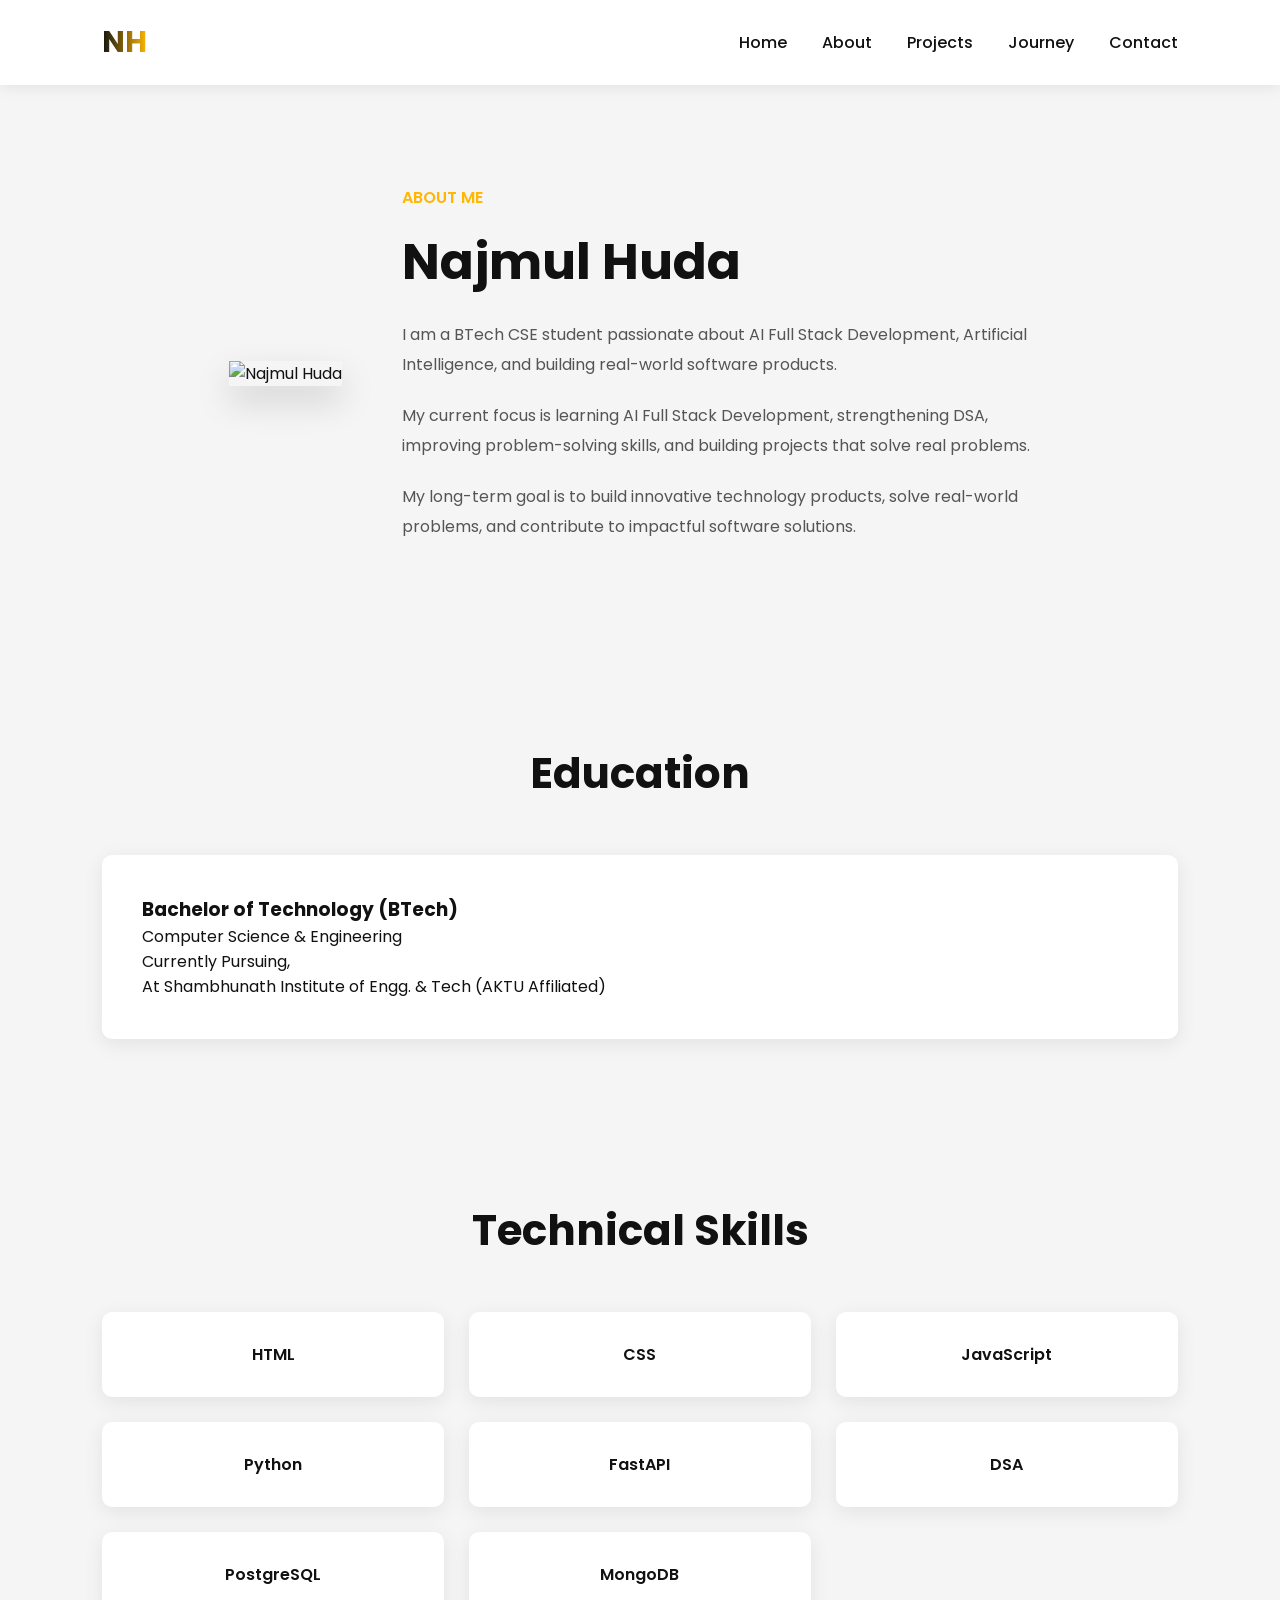
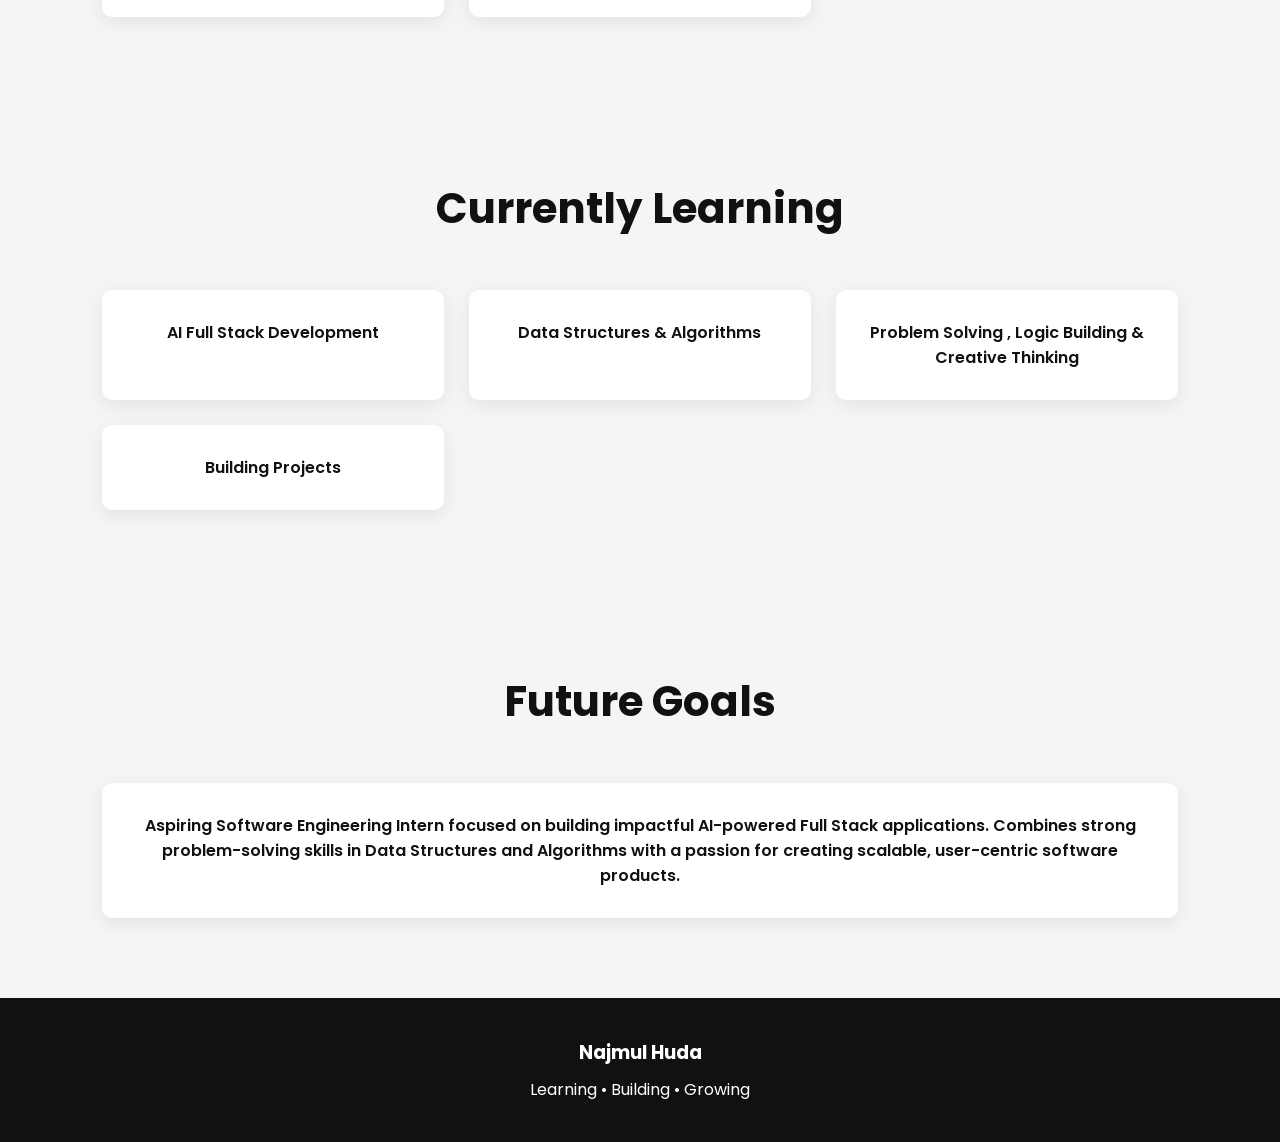
==== about.html @ aef89ca0 "Initial portfolio website" ====
<!DOCTYPE html>
<html lang="en">

<head>
    <meta charset="UTF-8">
    <meta name="viewport" content="width=device-width, initial-scale=1.0">

    <title>About | Najmul Huda</title>

    <link rel="stylesheet" href="css/style.css">

    <link href="https://fonts.googleapis.com/css2?family=Poppins:wght@300;400;500;600;700&display=swap"
        rel="stylesheet">

    <link rel="stylesheet"
        href="https://cdnjs.cloudflare.com/ajax/libs/font-awesome/6.6.0/css/all.min.css">
</head>

<body>

    <!-- NAVBAR -->

    <header class="navbar">

        <div class="logo">NH</div>

        <nav>
            <ul class="nav-links">

                <li><a href="index.html">Home</a></li>

                <li><a href="about.html">About</a></li>

                <li><a href="projects.html">Projects</a></li>

                <li><a href="journey.html">Journey</a></li>

                <li><a href="contact.html">Contact</a></li>

            </ul>
        </nav>

    </header>

    <!-- ABOUT HERO -->

    <section class="about-page">

        <div class="about-image">

            <img src="C:\Users\Najmul Huda\Desktop\portfolio\assests\myimg.png" alt="Najmul Huda">

        </div>

        <div class="about-content">

            <span class="small-heading">
                ABOUT ME
            </span>

            <h1>
                Najmul Huda
            </h1>

            <p>

                I am a BTech CSE student passionate about
                AI Full Stack Development, Artificial Intelligence,
                and building real-world software products.

            </p>

            <p>

                My current focus is learning AI Full Stack
                Development, strengthening DSA, improving
                problem-solving skills, and building projects
                that solve real problems.

            </p>

            <p>

                My long-term goal is to build innovative
                technology products, solve real-world
                problems, and contribute to impactful
                software solutions.

            </p>

        </div>

    </section>

    <!-- EDUCATION -->

    <section class="education-section">

        <div class="section-title">

            <h2>Education</h2>

        </div>

        <div class="education-card">

            <h3>Bachelor of Technology (BTech)</h3>

            <p>
                Computer Science & Engineering
            </p>

            <span>
                Currently Pursuing,<br>
                At Shambhunath Institute of Engg. & Tech (AKTU Affiliated)
            </span>

        </div>

    </section>

    <!-- SKILLS -->

    <section class="skills-section">

        <div class="section-title">

            <h2>Technical Skills</h2>

        </div>

        <div class="skills-grid">

            <div class="skill-card">HTML</div>

            <div class="skill-card">CSS</div>

            <div class="skill-card">JavaScript</div>

            <div class="skill-card">Python</div>

            <div class="skill-card">FastAPI</div>

            <div class="skill-card">DSA</div>

            <div class="skill-card">PostgreSQL</div>

            <div class="skill-card">MongoDB</div>

        </div>

    </section>

    <!-- CURRENT LEARNING -->

    <section class="learning-section">

        <div class="section-title">

            <h2>Currently Learning</h2>

        </div>

        <div class="learning-grid">

            <div class="learning-card">

                AI Full Stack Development

            </div>

            <div class="learning-card">

                Data Structures & Algorithms

            </div>

            <div class="learning-card">

                Problem Solving , Logic Building & Creative Thinking

            </div>

            <div class="learning-card">

                Building Projects

            </div>

        </div>

    </section>

    <!-- FUTURE GOALS -->

    <section class="goal-section">

        <div class="section-title">

            <h2>Future Goals</h2>

        </div>

        <div class="goal-card">

            <p>

                Aspiring Software Engineering Intern focused on building impactful AI-powered Full Stack applications.
                 Combines strong problem-solving skills in Data Structures and Algorithms with a passion for creating scalable,
                 user-centric software products.

            </p>

        </div>

    </section>

    <!-- FOOTER -->

    <footer>

        <h3>Najmul Huda</h3>

        <p>Learning • Building • Growing</p>

    </footer>

</body>

</html>
---- css/style.css ----
/* =====================
   GLOBAL
===================== */

*{
    margin:0;
    padding:0;
    box-sizing:border-box;
}

html{
    scroll-behavior:smooth;
}

body{
    font-family:'Poppins',sans-serif;
    background:#f5f5f5;
    color:#111;
}

/* =====================
   NAVBAR
===================== */

.navbar{
    position:sticky;
    top:0;

    display:flex;
    justify-content:space-between;
    align-items:center;

    padding:20px 8%;

    background:white;

    box-shadow:0 2px 15px rgba(0,0,0,.08);

    z-index:1000;
}

/* .logo{
    font-size:28px;
    font-weight:700;
    color:#111;
} */
.logo{

    font-size:30px;
    font-weight:700;

    background:linear-gradient(
        90deg,
        #111,
        #ffb703,
        #111
    );

    background-size:200% auto;

    -webkit-background-clip:text;
    -webkit-text-fill-color:transparent;

    animation:shine 4s linear infinite;
}

@keyframes shine{

    to{
        background-position:200% center;
    }

}

.nav-links{
    display:flex;
    list-style:none;
    gap:35px;
}

.nav-links a{
    text-decoration:none;
    color:#111;
    font-weight:500;
    transition:.3s;
}

.nav-links a:hover{
    color:#ffb703;
}

/* =====================
   HERO
===================== */

.hero{
    min-height:90vh;

    display:flex;
    align-items:center;
    justify-content:space-between;

    gap:60px;

    padding:80px 8%;
}

.hero-left{
    flex:1;
}

.small-heading{
    display:inline-block;

    color:#ffb703;

    font-weight:600;

    margin-bottom:15px;
}

.hero-left h1{
    font-size:70px;
    line-height:1.1;

    margin-bottom:15px;
}

.hero-left h2{
    font-size:30px;
    font-weight:500;

    margin-bottom:20px;

    color:#333;
}

.hero-left p{
    color:#666;

    line-height:1.8;

    max-width:600px;

    margin-bottom:35px;
}

/* BUTTONS */

.hero-buttons{
    display:flex;
    gap:20px;

    margin-bottom:35px;
}

.btn{
    padding:14px 28px;

    border-radius:8px;

    text-decoration:none;

    font-weight:600;

    transition:.3s;
}

.primary-btn{
    background:#ffb703;
    color:#111;
}

.primary-btn:hover{
    transform:translateY(-4px);
}

.secondary-btn{
    border:2px solid #111;
    color:#111;
}

.secondary-btn:hover{
    background:#111;
    color:white;
}

/* SOCIAL */

.social-icons{
    display:flex;
    gap:25px;
}

.social-icons a{
    color:#111;

    font-size:22px;

    transition:.3s;
}

.social-icons a:hover{
    color:#ffb703;
}

/* IMAGE */

.hero-right{
    flex:1;

    display:flex;
    justify-content:center;
}

.image-card{
    width:400px;
    height:500px;

    background:white;

    padding:15px;

    box-shadow:0 15px 40px rgba(0,0,0,.12);
}

.image-card img{
    width:100%;
    height:100%;

    object-fit:cover;
}

/* =====================
   STATS
===================== */

.stats{
    display:grid;

    grid-template-columns:repeat(4,1fr);

    gap:25px;

    padding:60px 8%;

    background:#003b49;
}

.stat-box{
    background:#004e5f;

    padding:35px;

    text-align:center;

    color:white;
}

.stat-box h3{
    font-size:36px;

    margin-bottom:10px;
}

.stat-box p{
    color:#ddd;
}

/* =====================
   CURRENT FOCUS
===================== */

.focus{
    padding:100px 8%;
}

.section-title{
    text-align:center;

    margin-bottom:50px;
}

.section-title h2{
    font-size:42px;
}

.focus-grid{
    display:grid;

    grid-template-columns:repeat(4,1fr);

    gap:25px;
}

.focus-card{
    background:white;

    padding:35px;

    text-align:center;

    font-weight:600;

    border-radius:10px;

    box-shadow:0 5px 20px rgba(0,0,0,.08);

    transition:.3s;
}

.focus-card:hover{
    transform:translateY(-8px);
}

/* =====================
   PROJECTS
===================== */

.featured-projects{
    padding:100px 8%;
}

.project-preview{
    display:grid;

    grid-template-columns:repeat(2,1fr);

    gap:30px;
}

.project-card{
    background:white;

    padding:40px;

    border-radius:10px;

    box-shadow:0 5px 25px rgba(0,0,0,.08);
}

.project-card h3{
    margin-bottom:15px;
}

.project-card p{
    color:#666;

    line-height:1.7;

    margin-bottom:20px;
}

.project-card a{
    text-decoration:none;

    color:#ffb703;

    font-weight:600;
}

/* =====================
   FOOTER
===================== */

footer{
    background:#111;

    color:white;

    text-align:center;

    padding:40px;
}

footer h3{
    margin-bottom:10px;
}

/* =====================
   MOBILE
===================== */

@media(max-width:992px){

    .hero{
        flex-direction:column;
    }

    .hero-left h1{
        font-size:50px;
    }

    .stats{
        grid-template-columns:repeat(2,1fr);
    }

    .focus-grid{
        grid-template-columns:repeat(2,1fr);
    }

    .project-preview{
        grid-template-columns:1fr;
    }
}

@media(max-width:768px){

    .navbar{
        flex-direction:column;
        gap:15px;
    }

    .nav-links{
        flex-wrap:wrap;
        justify-content:center;
    }

    .stats{
        grid-template-columns:1fr;
    }

    .focus-grid{
        grid-template-columns:1fr;
    }

    .image-card{
        width:100%;
        max-width:350px;
        height:450px;
    }
}

/* ======================
   ABOUT PAGE
====================== */

.about-page{
    display:flex;
    align-items:center;
    justify-content:center;
    gap:60px;

    padding:100px 8%;
}

.about-image img{
    width:350px;
    height:450px;
    object-fit:cover;

    box-shadow:0 15px 35px rgba(0,0,0,.15);
}

.about-content{
    max-width:650px;
}

.about-content h1{
    font-size:50px;
    margin-bottom:20px;
}

.about-content p{
    line-height:1.9;
    color:#555;
    margin-bottom:20px;
}

/* EDUCATION */

.education-section,
.skills-section,
.learning-section,
.goal-section{
    padding:80px 8%;
}

.education-card,
.goal-card{
    background:white;

    padding:40px;

    border-radius:10px;

    box-shadow:0 5px 20px rgba(0,0,0,.08);
}

/* SKILLS */

.skills-grid,
.learning-grid{
    display:grid;

    grid-template-columns:repeat(3,1fr);

    gap:25px;
}

.skill-card,
.learning-card{
    background:white;

    padding:30px;

    text-align:center;

    border-radius:10px;

    box-shadow:0 5px 20px rgba(0,0,0,.08);

    font-weight:600;
}

/* MOBILE */

@media(max-width:992px){

    .about-page{
        flex-direction:column;
    }

    .skills-grid,
    .learning-grid{
        grid-template-columns:repeat(2,1fr);
    }
}

@media(max-width:768px){

    .skills-grid,
    .learning-grid{
        grid-template-columns:1fr;
    }

    .about-content h1{
        font-size:38px;
    }
}

/* ======================
   PAGE HEADER
====================== */

.page-header{
    text-align:center;
    padding:120px 8% 70px;
}

.page-header h1{
    font-size:60px;
    margin:15px 0;
}

.page-header p{
    max-width:700px;
    margin:auto;
    color:#666;
}

/* ======================
   PROJECT PAGE
====================== */

.projects-section{
    padding:40px 8% 100px;
}

.project-box{
    display:flex;
    gap:50px;
    align-items:center;

    margin-bottom:80px;

    background:white;

    padding:30px;

    border-radius:15px;

    box-shadow:0 10px 30px rgba(0,0,0,.08);
}

.project-image{
    flex:1;
}

.project-image img{
    width:100%;
    border-radius:12px;
}

.project-content{
    flex:1;
}

.project-tag{
    color:#ffb703;
    font-weight:600;
}

.project-content h2{
    font-size:35px;
    margin:15px 0;
}

.project-content p{
    color:#555;
    line-height:1.8;
    margin-bottom:25px;
}

.tech-stack{
    display:flex;
    flex-wrap:wrap;
    gap:10px;
    margin-bottom:25px;
}

.tech-stack span{
    background:#f1f1f1;
    padding:8px 14px;
    border-radius:30px;
    font-size:14px;
}

.project-buttons{
    display:flex;
    gap:15px;
}

/* MOBILE */

@media(max-width:992px){

    .project-box{
        flex-direction:column;
    }

    .page-header h1{
        font-size:42px;
    }
}

/* ======================
   JOURNEY PAGE
====================== */

.activity-section{
    padding:60px 8%;
}

.activity-grid{
    display:grid;
    grid-template-columns:repeat(5,50px);
    gap:10px;
    justify-content:center;
}

.activity-grid div{
    width:50px;
    height:50px;
    background:#e5e5e5;
    border-radius:6px;
}

.activity-grid .active{
    background:#22c55e;
}

/* TIMELINE */

.timeline-section{
    padding:80px 8%;
}

.timeline{
    max-width:800px;
    margin:auto;
}

.timeline-item{
    background:white;
    padding:30px;
    margin-bottom:25px;

    border-left:5px solid #ffb703;

    border-radius:10px;

    box-shadow:0 5px 20px rgba(0,0,0,.08);
}

.timeline-item h3{
    margin-bottom:10px;
}

/* GOALS */

.goal-list{
    display:grid;
    grid-template-columns:repeat(2,1fr);
    gap:25px;
}

.goal-card{
    background:white;

    padding:30px;

    text-align:center;

    border-radius:10px;

    box-shadow:0 5px 20px rgba(0,0,0,.08);

    font-weight:600;
}

@media(max-width:768px){

    .goal-list{
        grid-template-columns:1fr;
    }

    .activity-grid{
        grid-template-columns:repeat(4,45px);
    }

}

/* ======================
   CONTACT PAGE
====================== */

.contact-section{
    display:grid;
    grid-template-columns:1fr 1fr;

    gap:50px;

    padding:80px 8%;
}

.contact-info h2{
    margin-bottom:30px;
}

.contact-card{
    display:flex;
    align-items:center;

    gap:20px;

    background:white;

    padding:20px;

    margin-bottom:20px;

    border-radius:10px;

    box-shadow:0 5px 20px rgba(0,0,0,.08);
}

.contact-card i{
    font-size:24px;
    color:#ffb703;
}

.contact-form form{
    display:flex;
    flex-direction:column;
    gap:20px;
}

.contact-form input,
.contact-form textarea{
    width:100%;

    padding:15px;

    border:1px solid #ddd;

    border-radius:8px;

    font-family:inherit;
}

.contact-form textarea{
    resize:none;
}

.contact-form button{
    border:none;
    cursor:pointer;
}

@media(max-width:992px){

    .contact-section{
        grid-template-columns:1fr;
    }

}

/* ======================
   CONTACT PAGE
====================== */

.contact-section{
    display:grid;
    grid-template-columns:1fr 1fr;
    gap:60px;
    padding:80px 8%;
}

.contact-info h2{
    font-size:32px;
    margin-bottom:20px;
}

.contact-description{
    color:#666;
    line-height:1.8;
    margin-bottom:30px;
}

.contact-card{
    display:flex;
    align-items:center;
    gap:20px;

    background:white;

    padding:20px;

    margin-bottom:20px;

    border-radius:12px;

    box-shadow:0 5px 20px rgba(0,0,0,.08);
}

.contact-card i{
    font-size:24px;
    color:#ffb703;
}

.contact-card h4{
    margin-bottom:5px;
}

.contact-card a{
    text-decoration:none;
    color:#111;
    word-break:break-word;
}

.contact-card a:hover{
    color:#ffb703;
}

/* SOCIAL ICONS */

.contact-social{
    display:flex;
    gap:15px;
    margin-top:30px;
    margin-bottom:30px;
}

.contact-social a{
    width:50px;
    height:50px;

    display:flex;
    align-items:center;
    justify-content:center;

    background:white;

    border-radius:50%;

    box-shadow:0 5px 15px rgba(0,0,0,.08);

    color:#111;

    font-size:20px;

    transition:.3s;
}

.contact-social a:hover{
    transform:translateY(-5px);
    color:#ffb703;
}

/* FORM */

.contact-form{
    background:white;
    padding:35px;
    border-radius:15px;
    box-shadow:0 5px 25px rgba(0,0,0,.08);
}

.contact-form form{
    display:flex;
    flex-direction:column;
    gap:20px;
}

.contact-form input,
.contact-form textarea{

    width:100%;

    padding:15px;

    border:1px solid #ddd;

    border-radius:10px;

    font-size:15px;

    font-family:'Poppins',sans-serif;
}

.contact-form textarea{
    resize:none;
}

.contact-form button{
    border:none;
    cursor:pointer;
}

/* RESPONSIVE */

@media(max-width:992px){

    .contact-section{
        grid-template-columns:1fr;
    }

}
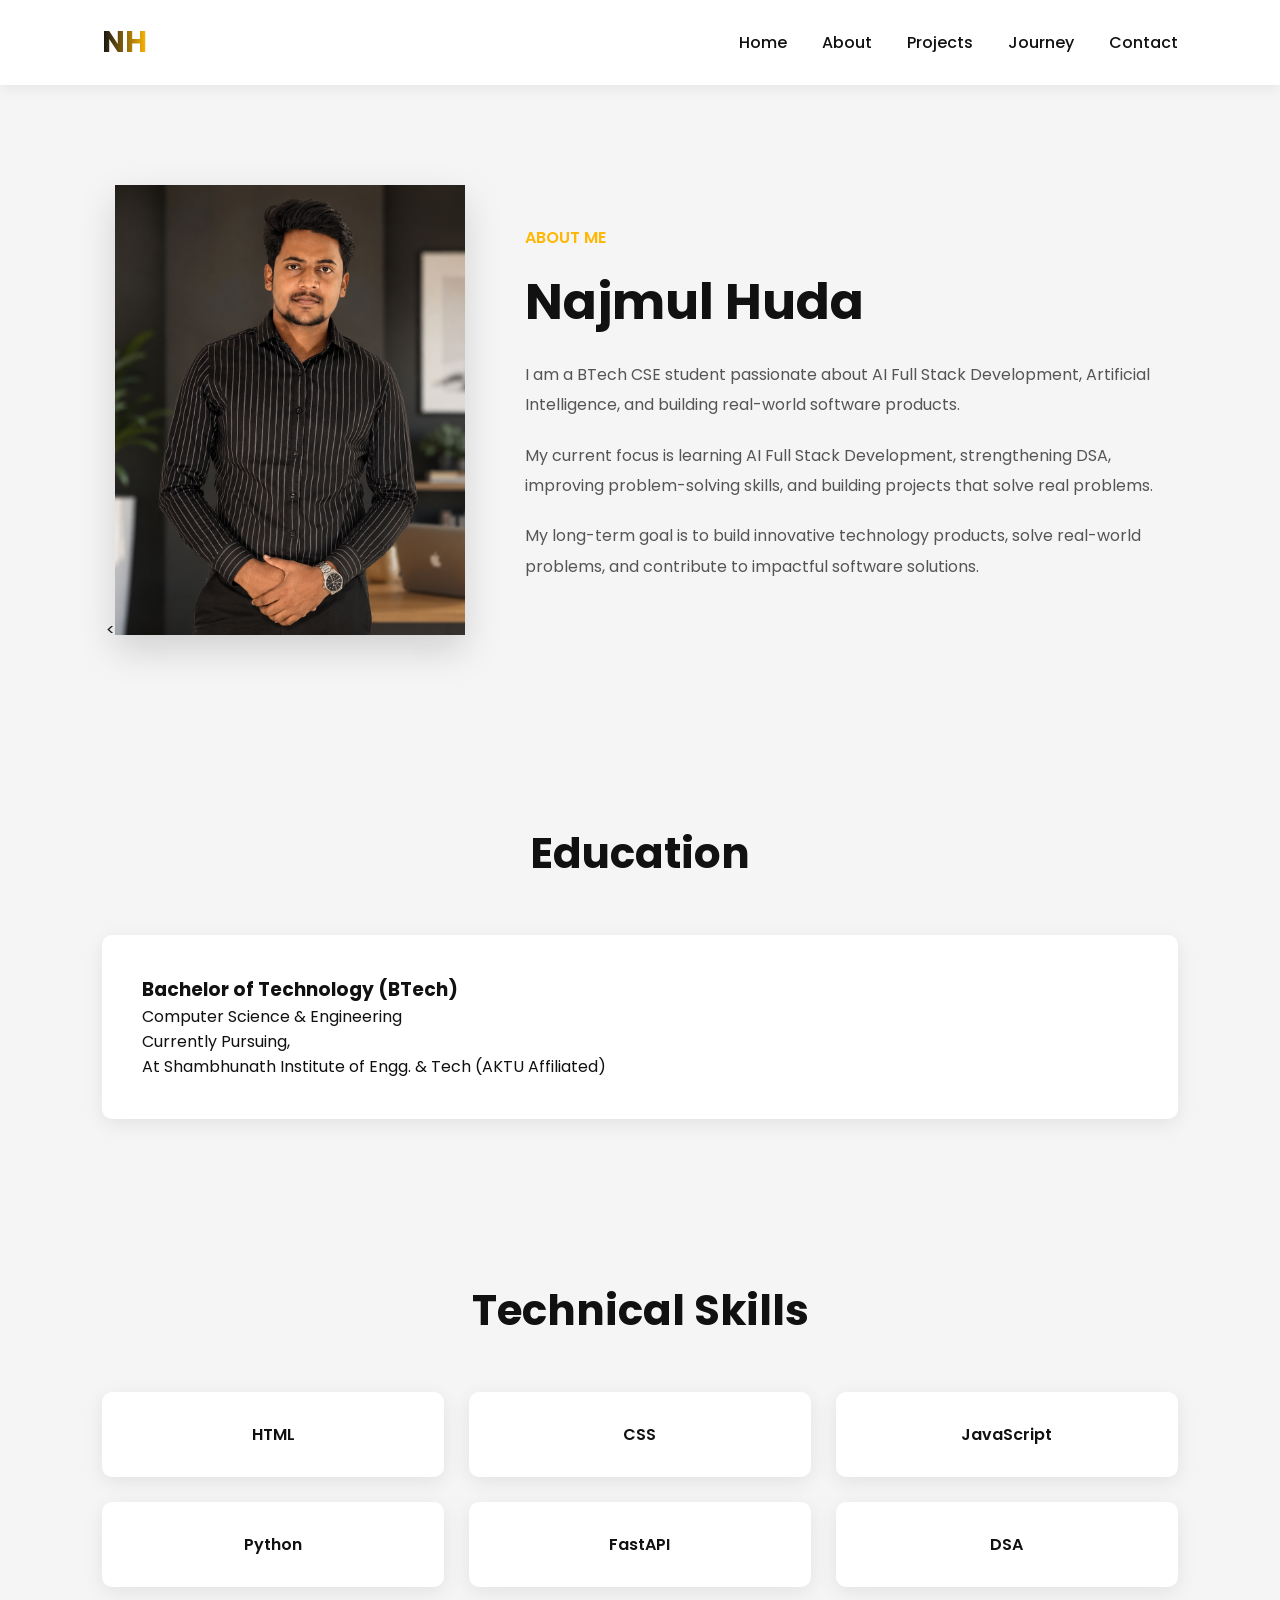
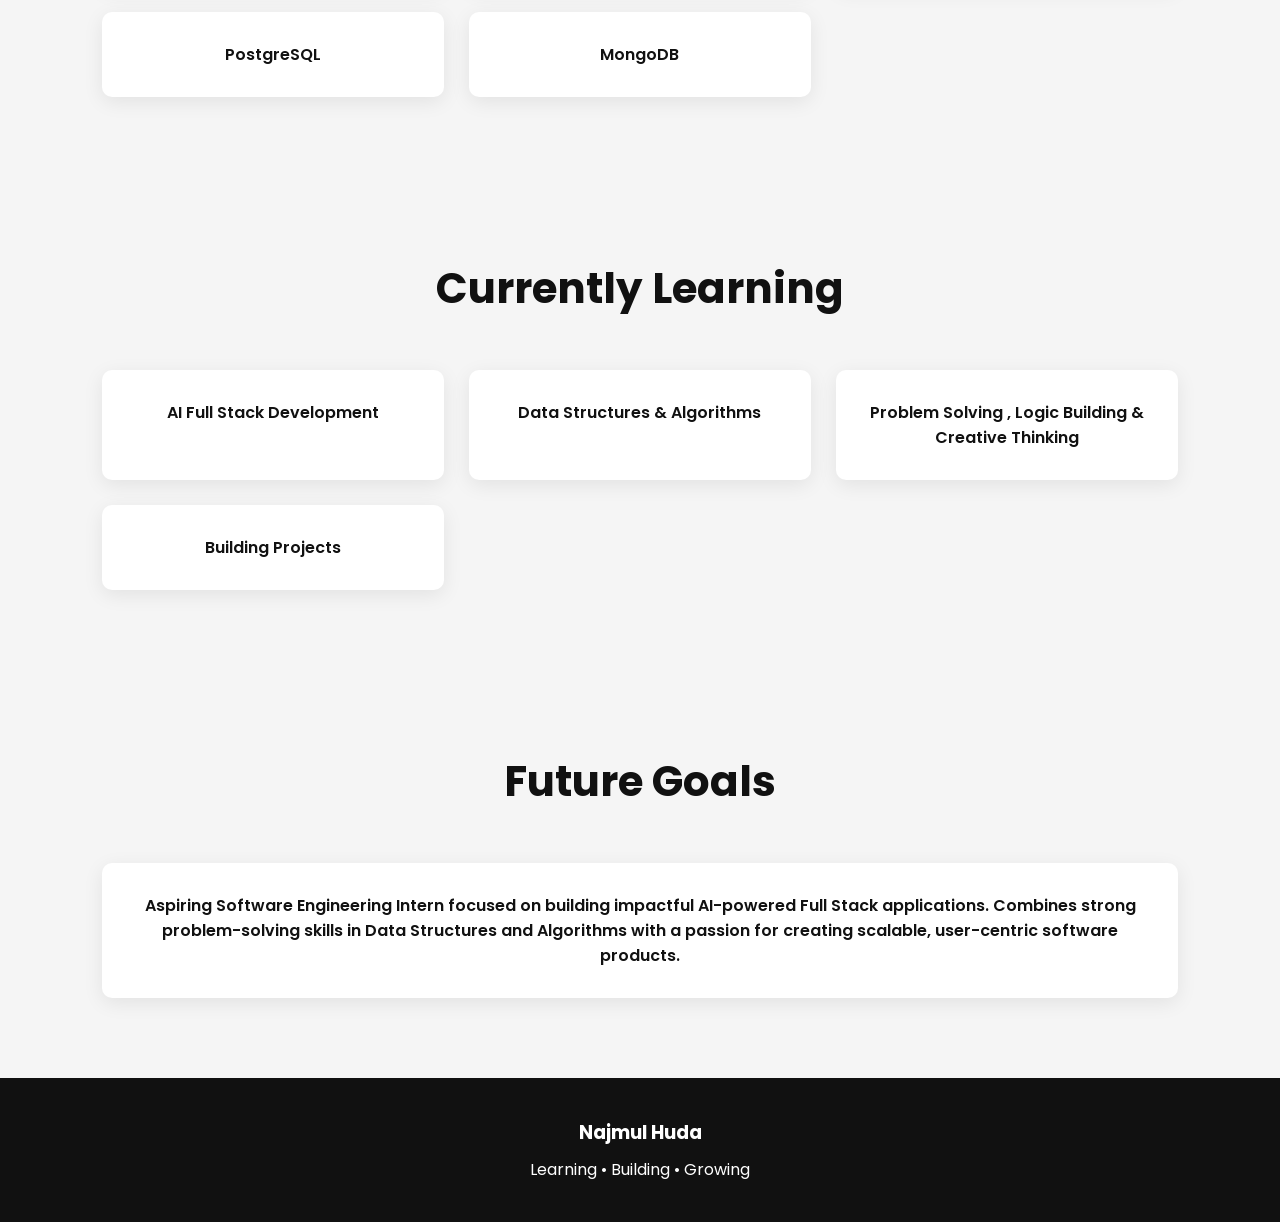
==== commit 6c9ee54c: "fix image path" ====
--- a/about.html
+++ b/about.html
@@ -48,7 +48,8 @@
 
         <div class="about-image">
 
-            <img src="C:\Users\Najmul Huda\Desktop\portfolio\assests\myimg.png" alt="Najmul Huda">
+            <<img src="assets/myimg.png"
+            alt="Najmul Huda">
 
         </div>
 
